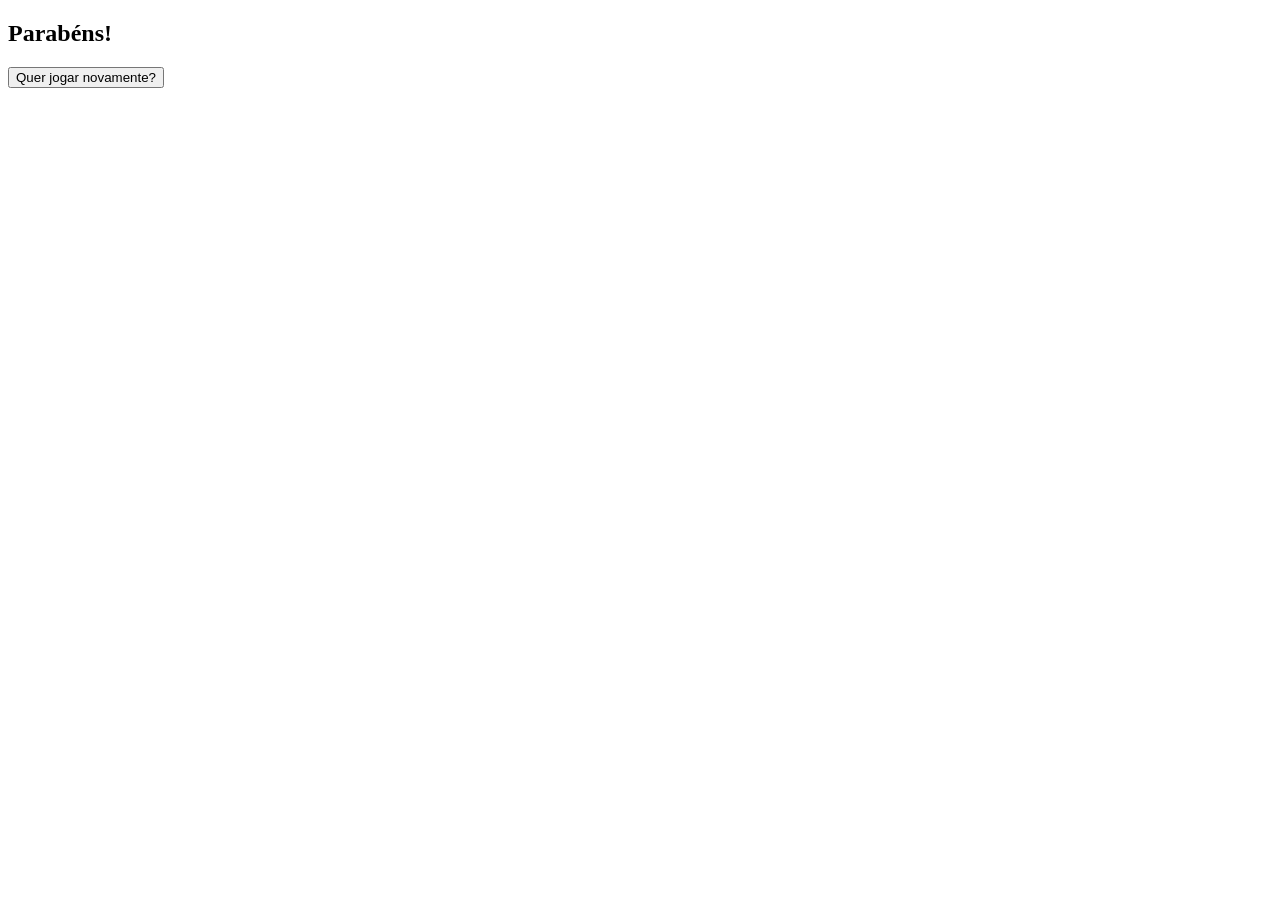
==== jogo-da-memoria/index.html @ 08f49f23 "colocando codigo novo para o jogo da memoria" ====
<!DOCTYPE html>
<html lang="pt-BR">
  <head>
    <meta charset="UTF-8">
    <title>Jogo da Memória</title>
    <link rel="stylesheet" href="https://soldadinhosdedeus.github.io/jogo-da-memoria/styles.css">
    <link rel="shortcut icon" href="https://soldadinhosdedeus.github.io/favicon.ico" type="image/x-icon">
    <link rel="icon" href="https://soldadinhosdedeus.github.io/favicon.ico" type="image/x-icon">
    <meta name="viewport" content="width=device-width, initial-scale=1, maximum-scale=1, minimum-scale=1, user-scalable=no, viewport-fit=cover">
    <meta name="apple-mobile-web-app-capable" content="yes">
    <meta name="apple-touch-fullscreen" content="yes">
    <meta name="apple-mobile-web-app-title" content="Jogo da Memória">
    <meta name="apple-mobile-web-app-status-bar-style" content="black-translucent">
    <meta name="theme-color" content="#00678a">
    <link rel='mask-icon' href='https://soldadinhosdedeus.github.io/jogo-da-memoria/safari-pinned-tab.svg' color='#00678a'>
    <link rel="apple-touch-startup-image" media="(device-width: 414px) and (device-height: 896px) and (-webkit-device-pixel-ratio: 3)" href="https://soldadinhosdedeus.github.io/jogo-da-memoria/splash-screen/1242x2688px.png">
    <link rel="apple-touch-startup-image" media="(device-width: 414px) and (device-height: 896px) and (-webkit-device-pixel-ratio: 2)" href="https://soldadinhosdedeus.github.io/jogo-da-memoria/splash-screen/828x1792px.png">
    <link rel="apple-touch-startup-image" media="(device-width: 375px) and (device-height: 812px) and (-webkit-device-pixel-ratio: 3)" href="https://soldadinhosdedeus.github.io/jogo-da-memoria/splash-screen/1125x2436px.png">
    <link rel="apple-touch-startup-image" media="(device-width: 414px) and (device-height: 736px) and (-webkit-device-pixel-ratio: 3)" href="https://soldadinhosdedeus.github.io/jogo-da-memoria/splash-screen/1242x2208px.png">
    <link rel="apple-touch-startup-image" media="(device-width: 375px) and (device-height: 667px) and (-webkit-device-pixel-ratio: 2)" href="https://soldadinhosdedeus.github.io/jogo-da-memoria/splash-screen/750x1334px.png">
    <link rel="apple-touch-startup-image" media="(device-width: 1024px) and (device-height: 1366px) and (-webkit-device-pixel-ratio: 2)" href="https://soldadinhosdedeus.github.io/jogo-da-memoria/splash-screen/2048x2732px.png">
    <link rel="apple-touch-startup-image" media="(device-width: 834px) and (device-height: 1194px) and (-webkit-device-pixel-ratio: 2)" href="https://soldadinhosdedeus.github.io/jogo-da-memoria/splash-screen/1668x2388px.png">
    <link rel="apple-touch-startup-image" media="(device-width: 834px) and (device-height: 1112px) and (-webkit-device-pixel-ratio: 2)" href="https://soldadinhosdedeus.github.io/jogo-da-memoria/splash-screen/1668x2224px.png">
    <link rel="apple-touch-startup-image" media="(device-width: 768px) and (device-height: 1024px) and (-webkit-device-pixel-ratio: 2)" href="https://soldadinhosdedeus.github.io/jogo-da-memoria/splash-screen/1536x2048px.png">
    <link rel="apple-touch-icon" sizes="57x57"   href="https://soldadinhosdedeus.github.io/jogo-da-memoria/apple-touch-icon-yellow/57x57px.png">
    <link rel="apple-touch-icon" sizes="72x72"   href="https://soldadinhosdedeus.github.io/jogo-da-memoria/apple-touch-icon-yellow/72x72px.png">
    <link rel="apple-touch-icon" sizes="76x76"   href="https://soldadinhosdedeus.github.io/jogo-da-memoria/apple-touch-icon-yellow/76x76px.png">
    <link rel="apple-touch-icon" sizes="96x96"   href="https://soldadinhosdedeus.github.io/jogo-da-memoria/apple-touch-icon-yellow/96x96px.png">
    <link rel="apple-touch-icon" sizes="114x114" href="https://soldadinhosdedeus.github.io/jogo-da-memoria/apple-touch-icon-yellow/114x114px.png">
    <link rel="apple-touch-icon" sizes="120x120" href="https://soldadinhosdedeus.github.io/jogo-da-memoria/apple-touch-icon-yellow/120x120px.png">
    <link rel="apple-touch-icon" sizes="128x128" href="https://soldadinhosdedeus.github.io/jogo-da-memoria/apple-touch-icon-yellow/128x128px.png">
    <link rel="apple-touch-icon" sizes="144x144" href="https://soldadinhosdedeus.github.io/jogo-da-memoria/apple-touch-icon-yellow/144x144px.png">
    <link rel="apple-touch-icon" sizes="152x152" href="https://soldadinhosdedeus.github.io/jogo-da-memoria/apple-touch-icon-yellow/152x152px.png">
    <link rel="apple-touch-icon" sizes="167x167" href="https://soldadinhosdedeus.github.io/jogo-da-memoria/apple-touch-icon-yellow/167x167px.png">
    <link rel="apple-touch-icon" sizes="180x180" href="https://soldadinhosdedeus.github.io/jogo-da-memoria/apple-touch-icon-yellow/180x180px.png">
    <link rel="apple-touch-icon" sizes="192x192" href="https://soldadinhosdedeus.github.io/jogo-da-memoria/apple-touch-icon-yellow/192x192px.png">
    <link rel="apple-touch-icon" sizes="384x384" href="https://soldadinhosdedeus.github.io/jogo-da-memoria/apple-touch-icon-yellow/384x384px.png">
    <link rel="apple-touch-icon" sizes="512x512" href="https://soldadinhosdedeus.github.io/jogo-da-memoria/apple-touch-icon-yellow/512x512px.png">
    <link rel="apple-touch-icon"                 href="https://soldadinhosdedeus.github.io/jogo-da-memoria/apple-touch-icon-yellow/512x512px.png">
    <link rel="manifest" href="https://soldadinhosdedeus.github.io/jogo-da-memoria/manifest.json">
    <link rel="stylesheet" href="https://cdnjs.cloudflare.com/ajax/libs/font-awesome/4.7.0/css/font-awesome.min.css" integrity="sha256-eZrrJcwDc/3uDhsdt61sL2oOBY362qM3lon1gyExkL0=" crossorigin="anonymous" />
    <script>
      if ('serviceWorker' in navigator) {
        console.log('CLIENT: service worker registration in progress.');
        navigator.serviceWorker.register('sw.js').then(function() {
          console.log('CLIENT: service worker registration complete.');
        }, function() {
          console.log('CLIENT: service worker registration failure.');
        });
      } else {
        console.log('CLIENT: service worker is not supported.');
      }
    </script>
    <script>
      function isIos() {
        return /iphone|ipad|ipod/.test(window.navigator.userAgent.toLowerCase());
      }

      function isInStandaloneMode () {
        return ('standalone' in window.navigator) && (window.navigator.standalone);
      }

      if (isIos() && !isInStandaloneMode()) {
        this.setState({ showInstallMessage: true });
      }
    </script>
  </head>
  <body>
    <div class="wrap">
      <div class="game"></div>
      <div class="modal-overlay">
        <div class="modal">
          <h2 class="winner">Parabéns!</h2>
          <button class="restart">Quer jogar novamente?</button>
        </div>
      </div>
    </div>
    <script src="https://cdnjs.cloudflare.com/ajax/libs/jquery/2.1.3/jquery.min.js" integrity="sha256-IFHWFEbU2/+wNycDECKgjIRSirRNIDp2acEB5fvdVRU=" crossorigin="anonymous"></script>
    <script src="https://soldadinhosdedeus.github.io/jogo-da-memoria/scripts.js"></script>
    <script>
      window.MemoryLogotype = "https://soldadinhosdedeus.github.io/jogo-da-memoria/imgs/000.png";

      window.MemoryCards = [
        {
          name: "001",
          img: "https://soldadinhosdedeus.github.io/jogo-da-memoria/imgs/001.png",
          id: 1,
        },
        {
          name: "002",
          img: "https://soldadinhosdedeus.github.io/jogo-da-memoria/imgs/002.png",
          id: 2,
        },
        {
          name: "003",
          img: "https://soldadinhosdedeus.github.io/jogo-da-memoria/imgs/003.png",
          id: 3,
        },
        {
          name: "004",
          img: "https://soldadinhosdedeus.github.io/jogo-da-memoria/imgs/004.png",
          id: 4,
        },
        {
          name: "005",
          img: "https://soldadinhosdedeus.github.io/jogo-da-memoria/imgs/005.png",
          id: 5,
        },
        {
          name: "006",
          img: "https://soldadinhosdedeus.github.io/jogo-da-memoria/imgs/006.png",
          id: 6,
        },
        {
          name: "007",
          img: "https://soldadinhosdedeus.github.io/jogo-da-memoria/imgs/007.png",
          id: 7
        },
        {
          name: "008",
          img: "https://soldadinhosdedeus.github.io/jogo-da-memoria/imgs/008.png",
          id: 8
        },
        {
          name: "009",
          img: "https://soldadinhosdedeus.github.io/jogo-da-memoria/imgs/009.png",
          id: 9
        },
        {
          name: "010",
          img: "https://soldadinhosdedeus.github.io/jogo-da-memoria/imgs/010.png",
          id: 10
        },
        {
          name: "011",
          img: "https://soldadinhosdedeus.github.io/jogo-da-memoria/imgs/011.png",
          id: 11
        },
        {
          name: "012",
          img: "https://soldadinhosdedeus.github.io/jogo-da-memoria/imgs/012.png",
          id: 12
        }
      ];

      window.Memory.init();
    </script>
  </body>
</html>
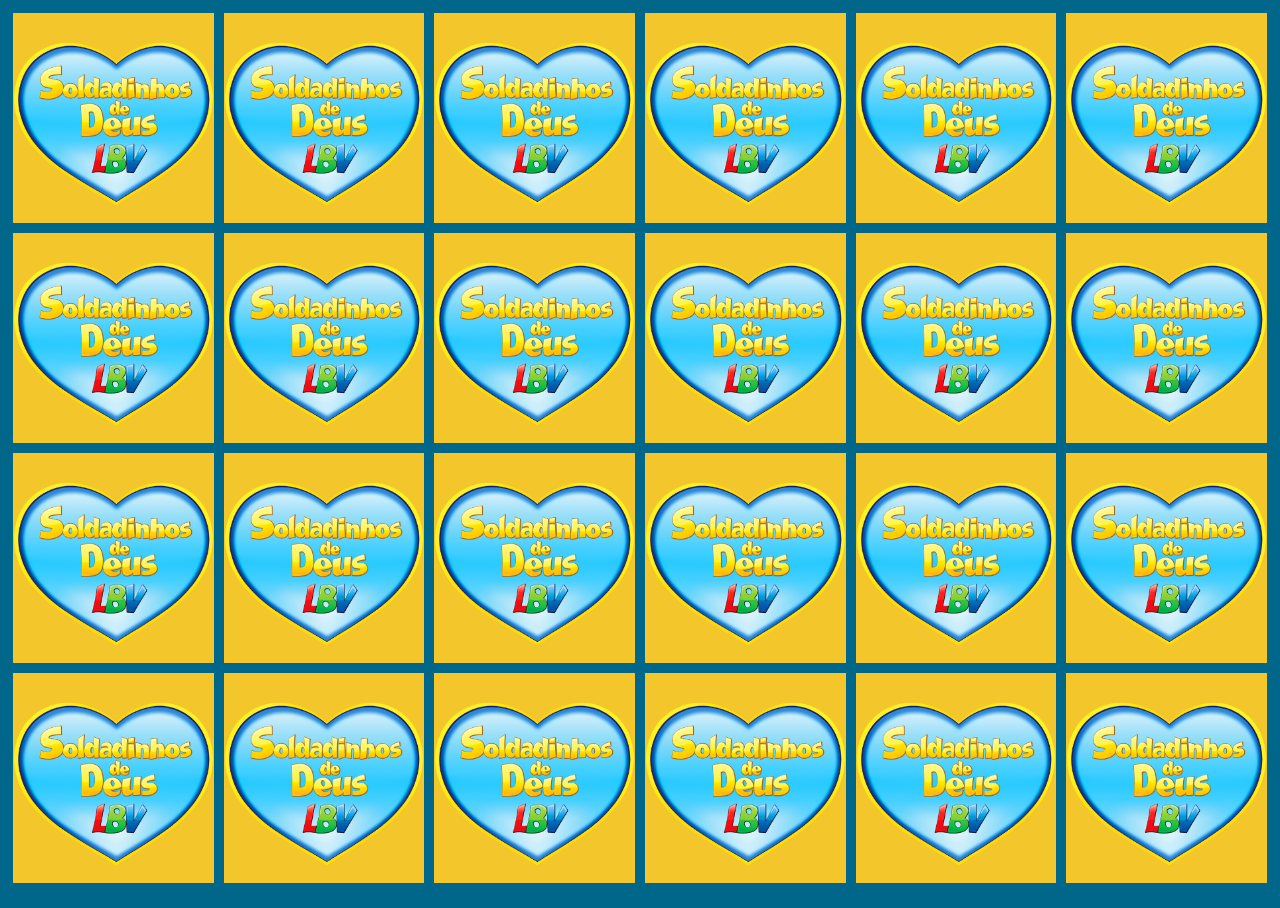
==== commit d4048d03: "mudando URL" ====
--- a/jogo-da-memoria/index.html
+++ b/jogo-da-memoria/index.html
@@ -3,41 +3,41 @@
   <head>
     <meta charset="UTF-8">
     <title>Jogo da Memória</title>
-    <link rel="stylesheet" href="https://soldadinhosdedeus.github.io/jogo-da-memoria/styles.css">
-    <link rel="shortcut icon" href="https://soldadinhosdedeus.github.io/favicon.ico" type="image/x-icon">
-    <link rel="icon" href="https://soldadinhosdedeus.github.io/favicon.ico" type="image/x-icon">
+    <link rel="stylesheet" href="https://soldadinhosdedeusdalbv.github.io/jogo-da-memoria/styles.css">
+    <link rel="shortcut icon" href="https://soldadinhosdedeusdalbv.github.io/favicon.ico" type="image/x-icon">
+    <link rel="icon" href="https://soldadinhosdedeusdalbv.github.io/favicon.ico" type="image/x-icon">
     <meta name="viewport" content="width=device-width, initial-scale=1, maximum-scale=1, minimum-scale=1, user-scalable=no, viewport-fit=cover">
     <meta name="apple-mobile-web-app-capable" content="yes">
     <meta name="apple-touch-fullscreen" content="yes">
     <meta name="apple-mobile-web-app-title" content="Jogo da Memória">
     <meta name="apple-mobile-web-app-status-bar-style" content="black-translucent">
     <meta name="theme-color" content="#00678a">
-    <link rel='mask-icon' href='https://soldadinhosdedeus.github.io/jogo-da-memoria/safari-pinned-tab.svg' color='#00678a'>
-    <link rel="apple-touch-startup-image" media="(device-width: 414px) and (device-height: 896px) and (-webkit-device-pixel-ratio: 3)" href="https://soldadinhosdedeus.github.io/jogo-da-memoria/splash-screen/1242x2688px.png">
-    <link rel="apple-touch-startup-image" media="(device-width: 414px) and (device-height: 896px) and (-webkit-device-pixel-ratio: 2)" href="https://soldadinhosdedeus.github.io/jogo-da-memoria/splash-screen/828x1792px.png">
-    <link rel="apple-touch-startup-image" media="(device-width: 375px) and (device-height: 812px) and (-webkit-device-pixel-ratio: 3)" href="https://soldadinhosdedeus.github.io/jogo-da-memoria/splash-screen/1125x2436px.png">
-    <link rel="apple-touch-startup-image" media="(device-width: 414px) and (device-height: 736px) and (-webkit-device-pixel-ratio: 3)" href="https://soldadinhosdedeus.github.io/jogo-da-memoria/splash-screen/1242x2208px.png">
-    <link rel="apple-touch-startup-image" media="(device-width: 375px) and (device-height: 667px) and (-webkit-device-pixel-ratio: 2)" href="https://soldadinhosdedeus.github.io/jogo-da-memoria/splash-screen/750x1334px.png">
-    <link rel="apple-touch-startup-image" media="(device-width: 1024px) and (device-height: 1366px) and (-webkit-device-pixel-ratio: 2)" href="https://soldadinhosdedeus.github.io/jogo-da-memoria/splash-screen/2048x2732px.png">
-    <link rel="apple-touch-startup-image" media="(device-width: 834px) and (device-height: 1194px) and (-webkit-device-pixel-ratio: 2)" href="https://soldadinhosdedeus.github.io/jogo-da-memoria/splash-screen/1668x2388px.png">
-    <link rel="apple-touch-startup-image" media="(device-width: 834px) and (device-height: 1112px) and (-webkit-device-pixel-ratio: 2)" href="https://soldadinhosdedeus.github.io/jogo-da-memoria/splash-screen/1668x2224px.png">
-    <link rel="apple-touch-startup-image" media="(device-width: 768px) and (device-height: 1024px) and (-webkit-device-pixel-ratio: 2)" href="https://soldadinhosdedeus.github.io/jogo-da-memoria/splash-screen/1536x2048px.png">
-    <link rel="apple-touch-icon" sizes="57x57"   href="https://soldadinhosdedeus.github.io/jogo-da-memoria/apple-touch-icon-yellow/57x57px.png">
-    <link rel="apple-touch-icon" sizes="72x72"   href="https://soldadinhosdedeus.github.io/jogo-da-memoria/apple-touch-icon-yellow/72x72px.png">
-    <link rel="apple-touch-icon" sizes="76x76"   href="https://soldadinhosdedeus.github.io/jogo-da-memoria/apple-touch-icon-yellow/76x76px.png">
-    <link rel="apple-touch-icon" sizes="96x96"   href="https://soldadinhosdedeus.github.io/jogo-da-memoria/apple-touch-icon-yellow/96x96px.png">
-    <link rel="apple-touch-icon" sizes="114x114" href="https://soldadinhosdedeus.github.io/jogo-da-memoria/apple-touch-icon-yellow/114x114px.png">
-    <link rel="apple-touch-icon" sizes="120x120" href="https://soldadinhosdedeus.github.io/jogo-da-memoria/apple-touch-icon-yellow/120x120px.png">
-    <link rel="apple-touch-icon" sizes="128x128" href="https://soldadinhosdedeus.github.io/jogo-da-memoria/apple-touch-icon-yellow/128x128px.png">
-    <link rel="apple-touch-icon" sizes="144x144" href="https://soldadinhosdedeus.github.io/jogo-da-memoria/apple-touch-icon-yellow/144x144px.png">
-    <link rel="apple-touch-icon" sizes="152x152" href="https://soldadinhosdedeus.github.io/jogo-da-memoria/apple-touch-icon-yellow/152x152px.png">
-    <link rel="apple-touch-icon" sizes="167x167" href="https://soldadinhosdedeus.github.io/jogo-da-memoria/apple-touch-icon-yellow/167x167px.png">
-    <link rel="apple-touch-icon" sizes="180x180" href="https://soldadinhosdedeus.github.io/jogo-da-memoria/apple-touch-icon-yellow/180x180px.png">
-    <link rel="apple-touch-icon" sizes="192x192" href="https://soldadinhosdedeus.github.io/jogo-da-memoria/apple-touch-icon-yellow/192x192px.png">
-    <link rel="apple-touch-icon" sizes="384x384" href="https://soldadinhosdedeus.github.io/jogo-da-memoria/apple-touch-icon-yellow/384x384px.png">
-    <link rel="apple-touch-icon" sizes="512x512" href="https://soldadinhosdedeus.github.io/jogo-da-memoria/apple-touch-icon-yellow/512x512px.png">
-    <link rel="apple-touch-icon"                 href="https://soldadinhosdedeus.github.io/jogo-da-memoria/apple-touch-icon-yellow/512x512px.png">
-    <link rel="manifest" href="https://soldadinhosdedeus.github.io/jogo-da-memoria/manifest.json">
+    <link rel='mask-icon' href='https://soldadinhosdedeusdalbv.github.io/jogo-da-memoria/safari-pinned-tab.svg' color='#00678a'>
+    <link rel="apple-touch-startup-image" media="(device-width: 414px) and (device-height: 896px) and (-webkit-device-pixel-ratio: 3)" href="https://soldadinhosdedeusdalbv.github.io/jogo-da-memoria/splash-screen/1242x2688px.png">
+    <link rel="apple-touch-startup-image" media="(device-width: 414px) and (device-height: 896px) and (-webkit-device-pixel-ratio: 2)" href="https://soldadinhosdedeusdalbv.github.io/jogo-da-memoria/splash-screen/828x1792px.png">
+    <link rel="apple-touch-startup-image" media="(device-width: 375px) and (device-height: 812px) and (-webkit-device-pixel-ratio: 3)" href="https://soldadinhosdedeusdalbv.github.io/jogo-da-memoria/splash-screen/1125x2436px.png">
+    <link rel="apple-touch-startup-image" media="(device-width: 414px) and (device-height: 736px) and (-webkit-device-pixel-ratio: 3)" href="https://soldadinhosdedeusdalbv.github.io/jogo-da-memoria/splash-screen/1242x2208px.png">
+    <link rel="apple-touch-startup-image" media="(device-width: 375px) and (device-height: 667px) and (-webkit-device-pixel-ratio: 2)" href="https://soldadinhosdedeusdalbv.github.io/jogo-da-memoria/splash-screen/750x1334px.png">
+    <link rel="apple-touch-startup-image" media="(device-width: 1024px) and (device-height: 1366px) and (-webkit-device-pixel-ratio: 2)" href="https://soldadinhosdedeusdalbv.github.io/jogo-da-memoria/splash-screen/2048x2732px.png">
+    <link rel="apple-touch-startup-image" media="(device-width: 834px) and (device-height: 1194px) and (-webkit-device-pixel-ratio: 2)" href="https://soldadinhosdedeusdalbv.github.io/jogo-da-memoria/splash-screen/1668x2388px.png">
+    <link rel="apple-touch-startup-image" media="(device-width: 834px) and (device-height: 1112px) and (-webkit-device-pixel-ratio: 2)" href="https://soldadinhosdedeusdalbv.github.io/jogo-da-memoria/splash-screen/1668x2224px.png">
+    <link rel="apple-touch-startup-image" media="(device-width: 768px) and (device-height: 1024px) and (-webkit-device-pixel-ratio: 2)" href="https://soldadinhosdedeusdalbv.github.io/jogo-da-memoria/splash-screen/1536x2048px.png">
+    <link rel="apple-touch-icon" sizes="57x57"   href="https://soldadinhosdedeusdalbv.github.io/jogo-da-memoria/apple-touch-icon-yellow/57x57px.png">
+    <link rel="apple-touch-icon" sizes="72x72"   href="https://soldadinhosdedeusdalbv.github.io/jogo-da-memoria/apple-touch-icon-yellow/72x72px.png">
+    <link rel="apple-touch-icon" sizes="76x76"   href="https://soldadinhosdedeusdalbv.github.io/jogo-da-memoria/apple-touch-icon-yellow/76x76px.png">
+    <link rel="apple-touch-icon" sizes="96x96"   href="https://soldadinhosdedeusdalbv.github.io/jogo-da-memoria/apple-touch-icon-yellow/96x96px.png">
+    <link rel="apple-touch-icon" sizes="114x114" href="https://soldadinhosdedeusdalbv.github.io/jogo-da-memoria/apple-touch-icon-yellow/114x114px.png">
+    <link rel="apple-touch-icon" sizes="120x120" href="https://soldadinhosdedeusdalbv.github.io/jogo-da-memoria/apple-touch-icon-yellow/120x120px.png">
+    <link rel="apple-touch-icon" sizes="128x128" href="https://soldadinhosdedeusdalbv.github.io/jogo-da-memoria/apple-touch-icon-yellow/128x128px.png">
+    <link rel="apple-touch-icon" sizes="144x144" href="https://soldadinhosdedeusdalbv.github.io/jogo-da-memoria/apple-touch-icon-yellow/144x144px.png">
+    <link rel="apple-touch-icon" sizes="152x152" href="https://soldadinhosdedeusdalbv.github.io/jogo-da-memoria/apple-touch-icon-yellow/152x152px.png">
+    <link rel="apple-touch-icon" sizes="167x167" href="https://soldadinhosdedeusdalbv.github.io/jogo-da-memoria/apple-touch-icon-yellow/167x167px.png">
+    <link rel="apple-touch-icon" sizes="180x180" href="https://soldadinhosdedeusdalbv.github.io/jogo-da-memoria/apple-touch-icon-yellow/180x180px.png">
+    <link rel="apple-touch-icon" sizes="192x192" href="https://soldadinhosdedeusdalbv.github.io/jogo-da-memoria/apple-touch-icon-yellow/192x192px.png">
+    <link rel="apple-touch-icon" sizes="384x384" href="https://soldadinhosdedeusdalbv.github.io/jogo-da-memoria/apple-touch-icon-yellow/384x384px.png">
+    <link rel="apple-touch-icon" sizes="512x512" href="https://soldadinhosdedeusdalbv.github.io/jogo-da-memoria/apple-touch-icon-yellow/512x512px.png">
+    <link rel="apple-touch-icon"                 href="https://soldadinhosdedeusdalbv.github.io/jogo-da-memoria/apple-touch-icon-yellow/512x512px.png">
+    <link rel="manifest" href="https://soldadinhosdedeusdalbv.github.io/jogo-da-memoria/manifest.json">
     <link rel="stylesheet" href="https://cdnjs.cloudflare.com/ajax/libs/font-awesome/4.7.0/css/font-awesome.min.css" integrity="sha256-eZrrJcwDc/3uDhsdt61sL2oOBY362qM3lon1gyExkL0=" crossorigin="anonymous" />
     <script>
       if ('serviceWorker' in navigator) {
@@ -76,69 +76,69 @@
       </div>
     </div>
     <script src="https://cdnjs.cloudflare.com/ajax/libs/jquery/2.1.3/jquery.min.js" integrity="sha256-IFHWFEbU2/+wNycDECKgjIRSirRNIDp2acEB5fvdVRU=" crossorigin="anonymous"></script>
-    <script src="https://soldadinhosdedeus.github.io/jogo-da-memoria/scripts.js"></script>
+    <script src="https://soldadinhosdedeusdalbv.github.io/jogo-da-memoria/scripts.js"></script>
     <script>
-      window.MemoryLogotype = "https://soldadinhosdedeus.github.io/jogo-da-memoria/imgs/000.png";
+      window.MemoryLogotype = "https://soldadinhosdedeusdalbv.github.io/jogo-da-memoria/imgs/000.png";
 
       window.MemoryCards = [
         {
           name: "001",
-          img: "https://soldadinhosdedeus.github.io/jogo-da-memoria/imgs/001.png",
+          img: "https://soldadinhosdedeusdalbv.github.io/jogo-da-memoria/imgs/001.png",
           id: 1,
         },
         {
           name: "002",
-          img: "https://soldadinhosdedeus.github.io/jogo-da-memoria/imgs/002.png",
+          img: "https://soldadinhosdedeusdalbv.github.io/jogo-da-memoria/imgs/002.png",
           id: 2,
         },
         {
           name: "003",
-          img: "https://soldadinhosdedeus.github.io/jogo-da-memoria/imgs/003.png",
+          img: "https://soldadinhosdedeusdalbv.github.io/jogo-da-memoria/imgs/003.png",
           id: 3,
         },
         {
           name: "004",
-          img: "https://soldadinhosdedeus.github.io/jogo-da-memoria/imgs/004.png",
+          img: "https://soldadinhosdedeusdalbv.github.io/jogo-da-memoria/imgs/004.png",
           id: 4,
         },
         {
           name: "005",
-          img: "https://soldadinhosdedeus.github.io/jogo-da-memoria/imgs/005.png",
+          img: "https://soldadinhosdedeusdalbv.github.io/jogo-da-memoria/imgs/005.png",
           id: 5,
         },
         {
           name: "006",
-          img: "https://soldadinhosdedeus.github.io/jogo-da-memoria/imgs/006.png",
+          img: "https://soldadinhosdedeusdalbv.github.io/jogo-da-memoria/imgs/006.png",
           id: 6,
         },
         {
           name: "007",
-          img: "https://soldadinhosdedeus.github.io/jogo-da-memoria/imgs/007.png",
+          img: "https://soldadinhosdedeusdalbv.github.io/jogo-da-memoria/imgs/007.png",
           id: 7
         },
         {
           name: "008",
-          img: "https://soldadinhosdedeus.github.io/jogo-da-memoria/imgs/008.png",
+          img: "https://soldadinhosdedeusdalbv.github.io/jogo-da-memoria/imgs/008.png",
           id: 8
         },
         {
           name: "009",
-          img: "https://soldadinhosdedeus.github.io/jogo-da-memoria/imgs/009.png",
+          img: "https://soldadinhosdedeusdalbv.github.io/jogo-da-memoria/imgs/009.png",
           id: 9
         },
         {
           name: "010",
-          img: "https://soldadinhosdedeus.github.io/jogo-da-memoria/imgs/010.png",
+          img: "https://soldadinhosdedeusdalbv.github.io/jogo-da-memoria/imgs/010.png",
           id: 10
         },
         {
           name: "011",
-          img: "https://soldadinhosdedeus.github.io/jogo-da-memoria/imgs/011.png",
+          img: "https://soldadinhosdedeusdalbv.github.io/jogo-da-memoria/imgs/011.png",
           id: 11
         },
         {
           name: "012",
-          img: "https://soldadinhosdedeus.github.io/jogo-da-memoria/imgs/012.png",
+          img: "https://soldadinhosdedeusdalbv.github.io/jogo-da-memoria/imgs/012.png",
           id: 12
         }
       ];
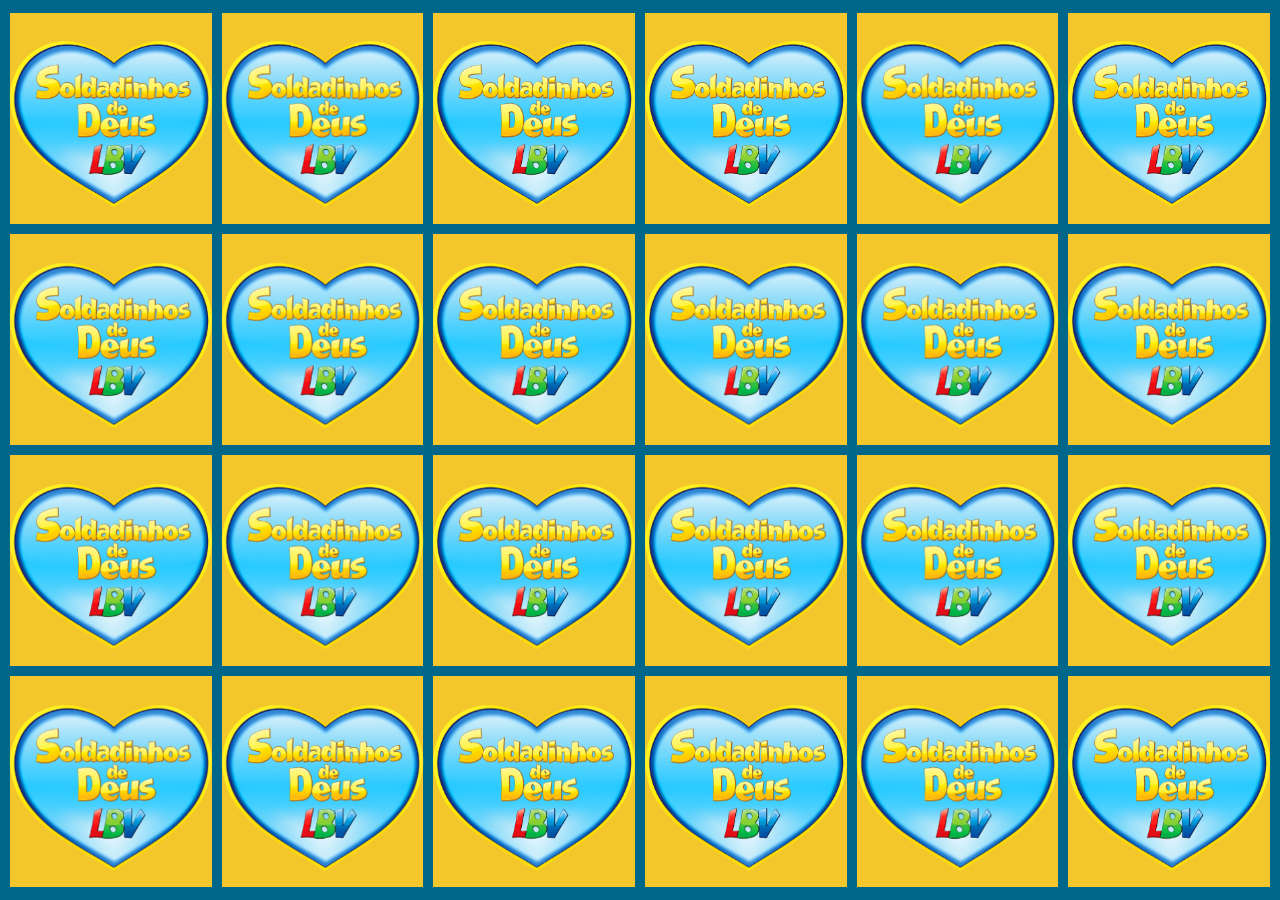
==== commit 210f4f4a: "Utilizar caminho relativo, além de outras melhorias" ====
--- a/jogo-da-memoria/index.html
+++ b/jogo-da-memoria/index.html
@@ -3,7 +3,7 @@
   <head>
     <meta charset="UTF-8">
     <title>Jogo da Memória</title>
-    <link rel="stylesheet" href="https://soldadinhosdedeusdalbv.github.io/jogo-da-memoria/styles.css">
+    <link rel="stylesheet" href="styles.css">
     <link rel="shortcut icon" href="https://soldadinhosdedeusdalbv.github.io/favicon.ico" type="image/x-icon">
     <link rel="icon" href="https://soldadinhosdedeusdalbv.github.io/favicon.ico" type="image/x-icon">
     <meta name="viewport" content="width=device-width, initial-scale=1, maximum-scale=1, minimum-scale=1, user-scalable=no, viewport-fit=cover">
@@ -12,32 +12,32 @@
     <meta name="apple-mobile-web-app-title" content="Jogo da Memória">
     <meta name="apple-mobile-web-app-status-bar-style" content="black-translucent">
     <meta name="theme-color" content="#00678a">
-    <link rel='mask-icon' href='https://soldadinhosdedeusdalbv.github.io/jogo-da-memoria/safari-pinned-tab.svg' color='#00678a'>
-    <link rel="apple-touch-startup-image" media="(device-width: 414px) and (device-height: 896px) and (-webkit-device-pixel-ratio: 3)" href="https://soldadinhosdedeusdalbv.github.io/jogo-da-memoria/splash-screen/1242x2688px.png">
-    <link rel="apple-touch-startup-image" media="(device-width: 414px) and (device-height: 896px) and (-webkit-device-pixel-ratio: 2)" href="https://soldadinhosdedeusdalbv.github.io/jogo-da-memoria/splash-screen/828x1792px.png">
-    <link rel="apple-touch-startup-image" media="(device-width: 375px) and (device-height: 812px) and (-webkit-device-pixel-ratio: 3)" href="https://soldadinhosdedeusdalbv.github.io/jogo-da-memoria/splash-screen/1125x2436px.png">
-    <link rel="apple-touch-startup-image" media="(device-width: 414px) and (device-height: 736px) and (-webkit-device-pixel-ratio: 3)" href="https://soldadinhosdedeusdalbv.github.io/jogo-da-memoria/splash-screen/1242x2208px.png">
-    <link rel="apple-touch-startup-image" media="(device-width: 375px) and (device-height: 667px) and (-webkit-device-pixel-ratio: 2)" href="https://soldadinhosdedeusdalbv.github.io/jogo-da-memoria/splash-screen/750x1334px.png">
-    <link rel="apple-touch-startup-image" media="(device-width: 1024px) and (device-height: 1366px) and (-webkit-device-pixel-ratio: 2)" href="https://soldadinhosdedeusdalbv.github.io/jogo-da-memoria/splash-screen/2048x2732px.png">
-    <link rel="apple-touch-startup-image" media="(device-width: 834px) and (device-height: 1194px) and (-webkit-device-pixel-ratio: 2)" href="https://soldadinhosdedeusdalbv.github.io/jogo-da-memoria/splash-screen/1668x2388px.png">
-    <link rel="apple-touch-startup-image" media="(device-width: 834px) and (device-height: 1112px) and (-webkit-device-pixel-ratio: 2)" href="https://soldadinhosdedeusdalbv.github.io/jogo-da-memoria/splash-screen/1668x2224px.png">
-    <link rel="apple-touch-startup-image" media="(device-width: 768px) and (device-height: 1024px) and (-webkit-device-pixel-ratio: 2)" href="https://soldadinhosdedeusdalbv.github.io/jogo-da-memoria/splash-screen/1536x2048px.png">
-    <link rel="apple-touch-icon" sizes="57x57"   href="https://soldadinhosdedeusdalbv.github.io/jogo-da-memoria/apple-touch-icon-yellow/57x57px.png">
-    <link rel="apple-touch-icon" sizes="72x72"   href="https://soldadinhosdedeusdalbv.github.io/jogo-da-memoria/apple-touch-icon-yellow/72x72px.png">
-    <link rel="apple-touch-icon" sizes="76x76"   href="https://soldadinhosdedeusdalbv.github.io/jogo-da-memoria/apple-touch-icon-yellow/76x76px.png">
-    <link rel="apple-touch-icon" sizes="96x96"   href="https://soldadinhosdedeusdalbv.github.io/jogo-da-memoria/apple-touch-icon-yellow/96x96px.png">
-    <link rel="apple-touch-icon" sizes="114x114" href="https://soldadinhosdedeusdalbv.github.io/jogo-da-memoria/apple-touch-icon-yellow/114x114px.png">
-    <link rel="apple-touch-icon" sizes="120x120" href="https://soldadinhosdedeusdalbv.github.io/jogo-da-memoria/apple-touch-icon-yellow/120x120px.png">
-    <link rel="apple-touch-icon" sizes="128x128" href="https://soldadinhosdedeusdalbv.github.io/jogo-da-memoria/apple-touch-icon-yellow/128x128px.png">
-    <link rel="apple-touch-icon" sizes="144x144" href="https://soldadinhosdedeusdalbv.github.io/jogo-da-memoria/apple-touch-icon-yellow/144x144px.png">
-    <link rel="apple-touch-icon" sizes="152x152" href="https://soldadinhosdedeusdalbv.github.io/jogo-da-memoria/apple-touch-icon-yellow/152x152px.png">
-    <link rel="apple-touch-icon" sizes="167x167" href="https://soldadinhosdedeusdalbv.github.io/jogo-da-memoria/apple-touch-icon-yellow/167x167px.png">
-    <link rel="apple-touch-icon" sizes="180x180" href="https://soldadinhosdedeusdalbv.github.io/jogo-da-memoria/apple-touch-icon-yellow/180x180px.png">
-    <link rel="apple-touch-icon" sizes="192x192" href="https://soldadinhosdedeusdalbv.github.io/jogo-da-memoria/apple-touch-icon-yellow/192x192px.png">
-    <link rel="apple-touch-icon" sizes="384x384" href="https://soldadinhosdedeusdalbv.github.io/jogo-da-memoria/apple-touch-icon-yellow/384x384px.png">
-    <link rel="apple-touch-icon" sizes="512x512" href="https://soldadinhosdedeusdalbv.github.io/jogo-da-memoria/apple-touch-icon-yellow/512x512px.png">
-    <link rel="apple-touch-icon"                 href="https://soldadinhosdedeusdalbv.github.io/jogo-da-memoria/apple-touch-icon-yellow/512x512px.png">
-    <link rel="manifest" href="https://soldadinhosdedeusdalbv.github.io/jogo-da-memoria/manifest.json">
+    <link rel='mask-icon' href='safari-pinned-tab.svg' color='#00678a'>
+    <link rel="apple-touch-startup-image" media="(device-width: 414px) and (device-height: 896px) and (-webkit-device-pixel-ratio: 3)" href="splash-screen/1242x2688px.png">
+    <link rel="apple-touch-startup-image" media="(device-width: 414px) and (device-height: 896px) and (-webkit-device-pixel-ratio: 2)" href="splash-screen/828x1792px.png">
+    <link rel="apple-touch-startup-image" media="(device-width: 375px) and (device-height: 812px) and (-webkit-device-pixel-ratio: 3)" href="splash-screen/1125x2436px.png">
+    <link rel="apple-touch-startup-image" media="(device-width: 414px) and (device-height: 736px) and (-webkit-device-pixel-ratio: 3)" href="splash-screen/1242x2208px.png">
+    <link rel="apple-touch-startup-image" media="(device-width: 375px) and (device-height: 667px) and (-webkit-device-pixel-ratio: 2)" href="splash-screen/750x1334px.png">
+    <link rel="apple-touch-startup-image" media="(device-width: 1024px) and (device-height: 1366px) and (-webkit-device-pixel-ratio: 2)" href="splash-screen/2048x2732px.png">
+    <link rel="apple-touch-startup-image" media="(device-width: 834px) and (device-height: 1194px) and (-webkit-device-pixel-ratio: 2)" href="splash-screen/1668x2388px.png">
+    <link rel="apple-touch-startup-image" media="(device-width: 834px) and (device-height: 1112px) and (-webkit-device-pixel-ratio: 2)" href="splash-screen/1668x2224px.png">
+    <link rel="apple-touch-startup-image" media="(device-width: 768px) and (device-height: 1024px) and (-webkit-device-pixel-ratio: 2)" href="splash-screen/1536x2048px.png">
+    <link rel="apple-touch-icon" sizes="57x57"   href="apple-touch-icon-yellow/57x57px.png">
+    <link rel="apple-touch-icon" sizes="72x72"   href="apple-touch-icon-yellow/72x72px.png">
+    <link rel="apple-touch-icon" sizes="76x76"   href="apple-touch-icon-yellow/76x76px.png">
+    <link rel="apple-touch-icon" sizes="96x96"   href="apple-touch-icon-yellow/96x96px.png">
+    <link rel="apple-touch-icon" sizes="114x114" href="apple-touch-icon-yellow/114x114px.png">
+    <link rel="apple-touch-icon" sizes="120x120" href="apple-touch-icon-yellow/120x120px.png">
+    <link rel="apple-touch-icon" sizes="128x128" href="apple-touch-icon-yellow/128x128px.png">
+    <link rel="apple-touch-icon" sizes="144x144" href="apple-touch-icon-yellow/144x144px.png">
+    <link rel="apple-touch-icon" sizes="152x152" href="apple-touch-icon-yellow/152x152px.png">
+    <link rel="apple-touch-icon" sizes="167x167" href="apple-touch-icon-yellow/167x167px.png">
+    <link rel="apple-touch-icon" sizes="180x180" href="apple-touch-icon-yellow/180x180px.png">
+    <link rel="apple-touch-icon" sizes="192x192" href="apple-touch-icon-yellow/192x192px.png">
+    <link rel="apple-touch-icon" sizes="384x384" href="apple-touch-icon-yellow/384x384px.png">
+    <link rel="apple-touch-icon" sizes="512x512" href="apple-touch-icon-yellow/512x512px.png">
+    <link rel="apple-touch-icon"                 href="apple-touch-icon-yellow/512x512px.png">
+    <link rel="manifest" href="manifest.json">
     <link rel="stylesheet" href="https://cdnjs.cloudflare.com/ajax/libs/font-awesome/4.7.0/css/font-awesome.min.css" integrity="sha256-eZrrJcwDc/3uDhsdt61sL2oOBY362qM3lon1gyExkL0=" crossorigin="anonymous" />
     <script>
       if ('serviceWorker' in navigator) {
@@ -76,69 +76,69 @@
       </div>
     </div>
     <script src="https://cdnjs.cloudflare.com/ajax/libs/jquery/2.1.3/jquery.min.js" integrity="sha256-IFHWFEbU2/+wNycDECKgjIRSirRNIDp2acEB5fvdVRU=" crossorigin="anonymous"></script>
-    <script src="https://soldadinhosdedeusdalbv.github.io/jogo-da-memoria/scripts.js"></script>
+    <script src="scripts.js"></script>
     <script>
-      window.MemoryLogotype = "https://soldadinhosdedeusdalbv.github.io/jogo-da-memoria/imgs/000.png";
+      window.MemoryLogotype = "imgs/cover.png";
 
       window.MemoryCards = [
         {
           name: "001",
-          img: "https://soldadinhosdedeusdalbv.github.io/jogo-da-memoria/imgs/001.png",
+          img: "imgs/001.png",
           id: 1,
         },
         {
           name: "002",
-          img: "https://soldadinhosdedeusdalbv.github.io/jogo-da-memoria/imgs/002.png",
+          img: "imgs/002.png",
           id: 2,
         },
         {
           name: "003",
-          img: "https://soldadinhosdedeusdalbv.github.io/jogo-da-memoria/imgs/003.png",
+          img: "imgs/003.png",
           id: 3,
         },
         {
           name: "004",
-          img: "https://soldadinhosdedeusdalbv.github.io/jogo-da-memoria/imgs/004.png",
+          img: "imgs/004.png",
           id: 4,
         },
         {
           name: "005",
-          img: "https://soldadinhosdedeusdalbv.github.io/jogo-da-memoria/imgs/005.png",
+          img: "imgs/005.png",
           id: 5,
         },
         {
           name: "006",
-          img: "https://soldadinhosdedeusdalbv.github.io/jogo-da-memoria/imgs/006.png",
+          img: "imgs/006.png",
           id: 6,
         },
         {
           name: "007",
-          img: "https://soldadinhosdedeusdalbv.github.io/jogo-da-memoria/imgs/007.png",
+          img: "imgs/007.png",
           id: 7
         },
         {
           name: "008",
-          img: "https://soldadinhosdedeusdalbv.github.io/jogo-da-memoria/imgs/008.png",
+          img: "imgs/008.png",
           id: 8
         },
         {
           name: "009",
-          img: "https://soldadinhosdedeusdalbv.github.io/jogo-da-memoria/imgs/009.png",
+          img: "imgs/009.png",
           id: 9
         },
         {
           name: "010",
-          img: "https://soldadinhosdedeusdalbv.github.io/jogo-da-memoria/imgs/010.png",
+          img: "imgs/010.png",
           id: 10
         },
         {
           name: "011",
-          img: "https://soldadinhosdedeusdalbv.github.io/jogo-da-memoria/imgs/011.png",
+          img: "imgs/011.png",
           id: 11
         },
         {
           name: "012",
-          img: "https://soldadinhosdedeusdalbv.github.io/jogo-da-memoria/imgs/012.png",
+          img: "imgs/012.png",
           id: 12
         }
       ];
--- a/jogo-da-memoria/styles.css
+++ b/jogo-da-memoria/styles.css
@@ -0,0 +1,248 @@
+* {
+  -webkit-box-sizing: border-box;
+          box-sizing: border-box;
+}
+body {
+  background-color: #00678a;
+  min-height: 100%;
+  -webkit-user-select: none;
+  -moz-user-select: none;
+  -ms-user-select: none;
+  user-select: none;
+  -webkit-tap-highlight-color: transparent;
+  -webkit-touch-callout: none;
+}
+.wrap {
+  position: fixed;
+  top: 0;
+  left: 0;
+  width: 100%;
+  height: 100%;
+}
+.game {
+  display: flex;
+  justify-content: center;
+  align-content: center;
+  gap: 10px;
+  flex-wrap: wrap;
+  min-height: 100%;
+  height: 100%;
+  padding: 10px;
+}
+.tv .game {
+  margin: 0 auto;
+  width: 56%;
+}
+@-webkit-keyframes matchAnim {
+  0% {
+    background: #22e04e;
+ }
+  100% {
+    background: white;
+ }
+}
+@keyframes matchAnim {
+  0% {
+    background: #22e04e;
+ }
+  100% {
+    background: white;
+ }
+}
+.card {
+  flex: 1 0 calc(16.666% - 10px);
+  height: 24%;
+  cursor: pointer;
+  -webkit-tap-highlight-color: rgba(0, 0, 0, 0);
+}
+
+.tv .card {
+  flex: 1 0 calc(25% - 10px);
+}
+
+@media (max-width: 800px) {
+  .card {
+    flex: 1 0 calc(25% - 10px);
+    height: 16.666%;
+ }
+}
+.card .inside {
+  width: 100%;
+  height: 100%;
+  display: block;
+  -webkit-transform-style: preserve-3d;
+          transform-style: preserve-3d;
+  -webkit-transition: 0.4s ease-in-out;
+  -o-transition: 0.4s ease-in-out;
+  transition: 0.4s ease-in-out;
+  background: #f3c62b;
+}
+.card .inside.picked, .card .inside.matched {
+  -webkit-transform: rotateY(180deg);
+          transform: rotateY(180deg);
+}
+.card .inside.matched {
+  -webkit-animation: 1s matchAnim ease-in-out;
+          animation: 1s matchAnim ease-in-out;
+  -webkit-animation-delay: 0.4s;
+          animation-delay: 0.4s;
+}
+.card .front, .card .back {
+  -webkit-backface-visibility: hidden;
+          backface-visibility: hidden;
+  position: absolute;
+  top: 0;
+  left: 0;
+  width: 100%;
+  height: 100%;
+  display: flex;
+}
+.tv .card .inside {
+  background: #8db5bf;
+}
+.card .front img, .card .back img {
+  max-width: 100%;
+  display: block;
+  margin: auto;
+  max-height: 100%;
+}
+.card .front {
+  -webkit-transform: rotateY(-180deg);
+          transform: rotateY(-180deg);
+}
+.card .back {
+  -webkit-transform: rotateX(0);
+          transform: rotateX(0);
+}
+.modal-overlay {
+  display: none;
+  background: #00678a;
+  position: fixed;
+  top: 0;
+  left: 0;
+  width: 100%;
+  height: 100%;
+}
+.modal {
+  display: none;
+  position: relative;
+  width: 500px;
+  height: 400px;
+  max-height: 90%;
+  max-width: 90%;
+  min-height: 380px;
+  margin: 0 auto;
+  background: #f3c62b;
+  top: 50%;
+  -webkit-transform: translateY(-50%);
+      -ms-transform: translateY(-50%);
+          transform: translateY(-50%);
+  padding: 30px 10px;
+}
+.modal .winner {
+  font-size: 80px;
+  text-align: center;
+  color: #000;
+}
+
+.modal .restart {
+  margin: 30px auto;
+  padding: 20px 30px;
+  display: block;
+  font-size: 30px;
+  border: none;
+  background-color: #00678a;
+  color: white;
+  cursor: pointer;
+  border: none;
+}
+.modal .restart:hover {
+  background-color: #00435a;
+}
+
+@media (max-width: 480px) {
+  .modal .winner {
+    font-size: 40px;
+ }
+
+ .modal .restart {
+   font-size: 20px;
+ }
+ .modal {
+   height: 270px;
+   min-height: 270px;
+ }
+}
+.modal .message {
+  text-align: center;
+}
+.modal .message a {
+  text-decoration: none;
+  color: #28afe6;
+  font-weight: bold;
+}
+.modal .message a:hover {
+  color: #56c0eb;
+  border-bottom: 1px dotted #56c0eb;
+}
+.modal .share-text {
+  text-align: center;
+  margin: 10px auto;
+}
+.modal .social {
+  margin: 20px auto;
+  text-align: center;
+}
+.modal .social li {
+  display: inline-block;
+  height: 50px;
+  width: 50px;
+  margin-right: 10px;
+}
+.modal .social li:last-child {
+  margin-right: 0;
+}
+.modal .social li a {
+  display: block;
+  line-height: 50px;
+  font-size: 20px;
+  color: white;
+  text-decoration: none;
+  border-radius: 5px;
+}
+.modal .social li a.facebook {
+  background: #3b5998;
+}
+.modal .social li a.facebook:hover {
+  background: #4c70ba;
+}
+.modal .social li a.google {
+  background: #d34836;
+}
+.modal .social li a.google:hover {
+  background: #dc6e60;
+}
+.modal .social li a.twitter {
+  background: #4099ff;
+}
+.modal .social li a.twitter:hover {
+  background: #73b4ff;
+}
+footer {
+  height: 20px;
+  position: absolute;
+  bottom: 0;
+  width: 100%;
+  z-index: 0;
+}
+footer .disclaimer {
+  line-height: 20px;
+  font-size: 12px;
+  color: #727272;
+  text-align: center;
+}
+@media (max-width: 767px) {
+  footer .disclaimer {
+    font-size: 8px;
+ }
+}
